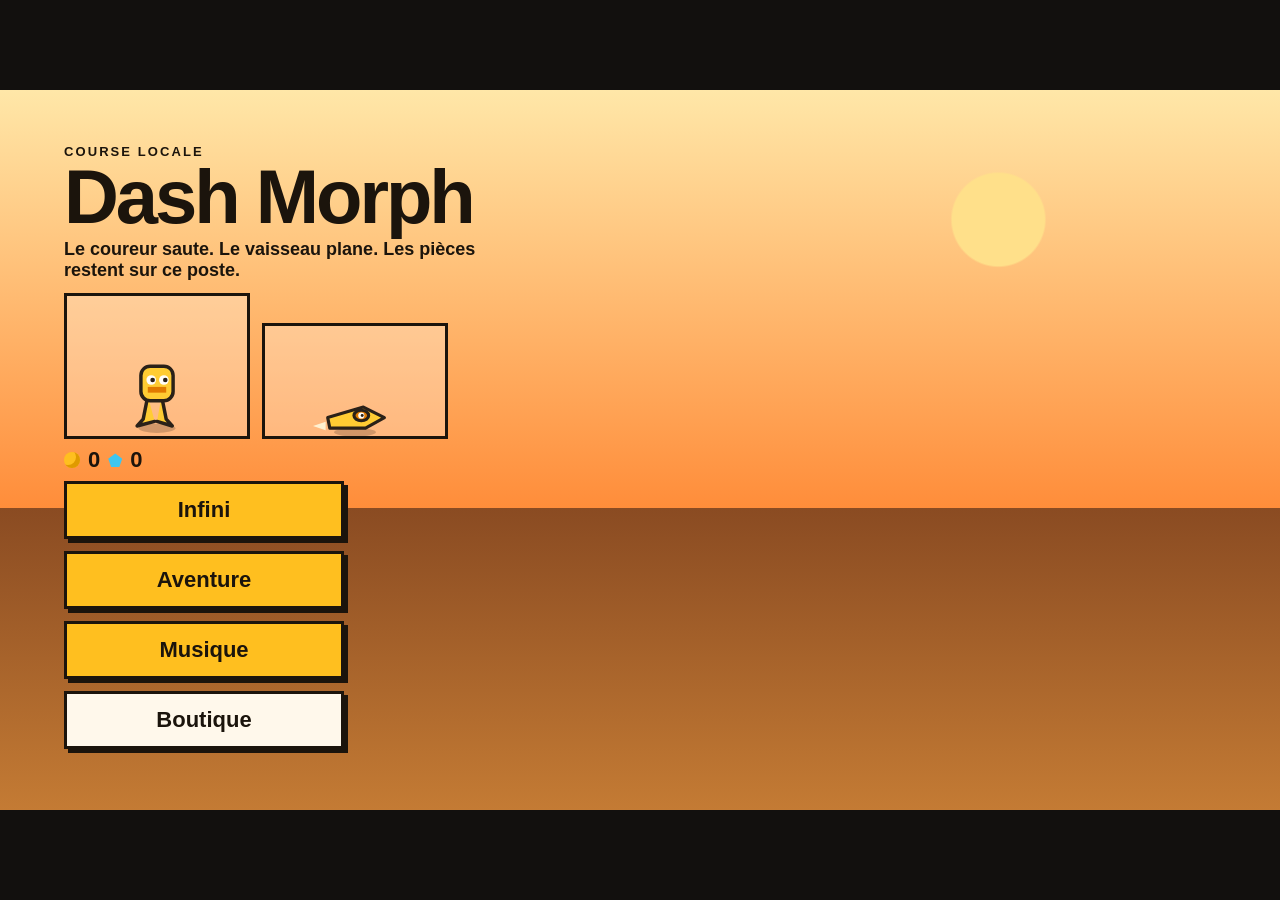
==== index.html @ 15accb62 "initial commit" ====
<!DOCTYPE html>
<html lang="fr">
<head>
  <meta charset="utf-8">
  <meta name="viewport" content="width=device-width, initial-scale=1, maximum-scale=1, user-scalable=no">
  <title>Dash Morph</title>
  <link rel="stylesheet" href="css/style.css">
</head>
<body>
  <div id="stage">
    <canvas id="game" width="1280" height="720"></canvas>

    <div id="hud" hidden>
      <div id="hud-left">
        <p id="hud-title">0 m</p>
        <p id="hud-sub">Désert</p>
        <p id="hud-status"></p>
      </div>
      <div id="hud-right">
        <div id="lives-wrap"><span class="heart" aria-hidden="true"></span><span id="lives">0</span><span id="life-pop">-1</span></div>
        <div id="coins-wrap"><span class="coin" aria-hidden="true"></span><span id="coins">0</span></div>
        <div id="gems-wrap"><span class="gem" aria-hidden="true"></span><span id="gems">0</span></div>
        <button id="btn-pause" type="button" aria-label="Pause"><span></span><span></span></button>
      </div>
    </div>

    <section id="screen-menu">
      <div class="poster">
        <p class="eyebrow">Course locale</p>
        <h1>Dash Morph</h1>
        <p class="lead">Le coureur saute. Le vaisseau plane. Les pièces restent sur ce poste.</p>
        <div class="previews">
          <canvas id="preview" width="180" height="140"></canvas>
          <canvas id="preview-ship" width="180" height="110"></canvas>
        </div>
        <p id="menu-equipped" class="equipped"></p>
        <p class="purse"><span class="coin"></span><span id="menu-coins">0</span><span class="gem"></span><span id="menu-gems">0</span></p>
        <div class="menu-actions">
          <button id="btn-endless" type="button">Infini</button>
          <button id="btn-adventure" type="button">Aventure</button>
          <button id="btn-tempo" type="button">Musique</button>
          <button id="btn-shop" type="button" class="ghost">Boutique</button>
        </div>
      </div>
    </section>

    <section id="screen-levels" hidden>
      <div class="panel panel-wide">
        <header class="panel-head">
          <button id="btn-levels-back" type="button" class="back">Retour</button>
          <h2>Aventure</h2>
        </header>
        <p id="level-note"></p>
        <div id="level-list"></div>
        <div class="shop-pages">
          <button id="btn-level-prev" type="button">Précédente</button>
          <p id="level-page">Niveaux · 1 / 3</p>
          <button id="btn-level-next" type="button">Suivante</button>
        </div>
      </div>
    </section>

    <section id="screen-tempo" hidden>
      <div class="panel panel-wide">
        <header class="panel-head">
          <button id="btn-tempo-back" type="button" class="back">Retour</button>
          <h2>Musique</h2>
        </header>
        <p id="tempo-note"></p>
        <div id="tempo-list"></div>
        <div class="shop-pages">
          <button id="btn-tempo-prev" type="button">Précédente</button>
          <p id="tempo-page">Mondes · 1 / 3</p>
          <button id="btn-tempo-next" type="button">Suivante</button>
        </div>
      </div>
    </section>

    <section id="screen-shop" hidden>
      <div class="panel panel-wide">
        <header class="panel-head">
          <button id="btn-shop-back" type="button" class="back">Retour</button>
          <h2>Boutique</h2>
          <p class="purse"><span class="coin"></span><span id="shop-coins">0</span><span class="gem"></span><span id="shop-gems">0</span></p>
        </header>
        <p id="shop-note"></p>
        <div id="shop-grid"></div>
        <div class="shop-pages">
          <button id="btn-shop-prev" type="button">Précédente</button>
          <p id="shop-page">Skins · 1 / 2</p>
          <button id="btn-shop-next" type="button">Suivante</button>
        </div>
      </div>
    </section>

    <div id="action-dock" hidden>
      <div class="stack">
        <p id="dock-title">Pause</p>
        <p id="dock-prime" hidden></p>
        <button id="btn-resume" type="button" hidden>Reprendre</button>
        <div class="row">
          <button id="btn-restart" type="button"><span>Recommencer</span><svg viewBox="0 0 24 24" aria-hidden="true"><path d="M12 3.2c4.4 0 7.4 2.7 7.4 6.4 0 3.3-2.3 5.5-5.2 5.5-2.5 0-4.2-1.5-4.2-3.3 0-1.6 1.2-2.7 2.7-2.7 1.2 0 2.1.7 2.1 1.7"/><path d="M17.4 5.8l2.6-2.5.15 3.4"/></svg></button>
          <button id="btn-quit" type="button">Quitter</button>
        </div>
      </div>
    </div>

    <div id="clear-dock" hidden>
      <div class="stack">
        <p id="clear-title">Niveau réussi</p>
        <p id="clear-sub"></p>
        <p id="clear-prime"></p>
        <div class="row">
          <button id="btn-replay" type="button">Rejouer</button>
          <button id="btn-next" type="button">Niveau suivant</button>
        </div>
        <button id="btn-clear-menu" type="button" class="ghost">Menu</button>
      </div>
    </div>
  </div>
  <script src="js/save.js"></script>
  <script src="js/shop.js"></script>
  <script src="js/player.js"></script>
  <script src="js/world.js"></script>
  <script src="js/music.js"></script>
  <script src="js/bonuses.js"></script>
  <script src="js/slingshot.js"></script>
  <script src="js/ui.js"></script>
  <script src="js/game.js"></script>
  <script src="js/main.js"></script>
</body>
</html>
---- css/style.css ----
* { box-sizing: border-box; }
[hidden] { display: none !important; }
html, body { margin: 0; height: 100%; background: #12100e; overflow: hidden; }
body { font-family: "Trebuchet MS", "Segoe UI", sans-serif; color: #1b140c; }
button, p { font-family: inherit; }
button { cursor: pointer; }
#stage {
  position: absolute;
  width: 1280px;
  height: 720px;
  transform-origin: top left;
  background: #1a120c;
  overflow: hidden;
  user-select: none;
  touch-action: none;
}
#game { display: block; width: 1280px; height: 720px; background: #87c6e8; }
#hud, #screen-menu, #screen-levels, #screen-tempo, #screen-shop, #action-dock, #clear-dock {
  position: absolute;
  inset: 0;
}
#hud { pointer-events: none; z-index: 5; }
#hud-left {
  position: absolute;
  top: 18px;
  left: 22px;
  color: #1b140c;
  background: rgba(255, 248, 235, 0.92);
  border: 3px solid #1b140c;
  box-shadow: 4px 4px 0 #1b140c;
  padding: 8px 12px 10px;
  max-width: 460px;
}
#hud-title { margin: 0; font-size: 32px; font-weight: 800; letter-spacing: 0.02em; }
#hud-sub, #hud-status { margin: 2px 0 0; font-size: 16px; font-weight: 700; }
#hud-status { font-weight: 600; opacity: 0.85; }
#hud-right {
  position: absolute;
  top: 16px;
  right: 16px;
  display: flex;
  align-items: center;
  gap: 10px;
  pointer-events: auto;
}
#lives-wrap { position: relative; }
#life-pop {
  display: none;
  position: absolute;
  left: 100%;
  top: 8px;
  margin-left: 6px;
  color: #ff4d6d;
  font-weight: 800;
  font-size: 22px;
  pointer-events: none;
}
#life-pop.is-pop { display: block; animation: life-drop 0.7s ease-out forwards; }
@keyframes life-drop {
  0% { opacity: 1; transform: translateY(0); }
  100% { opacity: 0; transform: translateY(16px); }
}
#lives-wrap, #coins-wrap, #gems-wrap {
  display: flex;
  align-items: center;
  gap: 8px;
  min-width: 74px;
  height: 52px;
  padding: 0 12px;
  background: rgba(255, 248, 235, 0.92);
  border: 3px solid #1b140c;
  box-shadow: 4px 4px 0 #1b140c;
  font-weight: 800;
  font-size: 22px;
}
.heart, .coin { width: 16px; height: 16px; display: inline-block; position: relative; }
.heart { background: #ff4d6d; transform: rotate(-45deg); margin-right: 4px; }
.heart::before, .heart::after {
  content: "";
  position: absolute;
  width: 16px;
  height: 16px;
  background: #ff4d6d;
  border-radius: 50%;
}
.heart::before { top: -8px; left: 0; }
.heart::after { left: 8px; top: 0; }
.coin { border-radius: 50%; background: #ffbf1f; box-shadow: inset -4px -3px 0 #e09a00; }
.gem {
  width: 14px;
  height: 14px;
  background: #3ec6ef;
  clip-path: polygon(50% 0, 100% 38%, 78% 100%, 22% 100%, 0 38%);
}
#btn-pause {
  width: 52px;
  height: 52px;
  display: flex;
  align-items: center;
  justify-content: center;
  gap: 5px;
  border: 3px solid #1b140c;
  background: #fff8eb;
  box-shadow: 4px 4px 0 #1b140c;
}
#btn-pause span { width: 5px; height: 18px; background: #1b140c; display: block; }
#screen-menu, #screen-levels, #screen-tempo, #screen-shop, #action-dock, #clear-dock { z-index: 4; }
#screen-levels, #screen-tempo, #screen-shop {
  background: linear-gradient(#ffe7a8, #f0a05a 62%, #c47b34);
}
#screen-menu {
  background:
    radial-gradient(circle at 78% 18%, #ffe08a 0 46px, transparent 48px),
    linear-gradient(#ffe7a8, #ff8d3a 58%, #8a4b22 58%, #c47b34);
}
.poster { width: 460px; margin: 54px 0 0 64px; }
.eyebrow { margin: 0; font-weight: 800; letter-spacing: 0.16em; text-transform: uppercase; font-size: 13px; }
h1 { margin: 4px 0 8px; font-size: 76px; line-height: 0.9; letter-spacing: -0.04em; }
.lead { margin: 0 0 12px; max-width: 420px; font-size: 18px; font-weight: 700; }
.previews { display: flex; gap: 12px; align-items: flex-end; }
.previews canvas, .shop-card canvas { background: rgba(255,255,255,0.28); border: 3px solid #1b140c; }
.equipped { margin: 8px 0; font-weight: 800; }
.purse { display: flex; align-items: center; gap: 8px; font-weight: 800; font-size: 22px; margin: 0; }
.menu-actions { display: flex; flex-direction: column; gap: 12px; width: 280px; margin-top: 8px; }
button {
  border: 3px solid #1b140c;
  background: #ffbf1f;
  color: #1b140c;
  font-weight: 800;
  font-size: 22px;
  min-height: 58px;
  padding: 0 18px;
  box-shadow: 4px 4px 0 #1b140c;
}
button:active { transform: translate(2px, 2px); box-shadow: 2px 2px 0 #1b140c; }
button:disabled { background: #c8bbaa; color: #6d6258; box-shadow: none; cursor: default; }
button.ghost, #btn-quit, #btn-clear-menu { background: #fff8eb; }
#btn-resume { background: #8ee06a; min-width: 220px; }
.panel {
  width: 560px;
  margin: 48px auto;
  background: #fff8eb;
  border: 4px solid #1b140c;
  box-shadow: 8px 8px 0 #1b140c;
  padding: 18px;
}
.panel-wide { width: 920px; }
.panel-head { display: flex; align-items: center; gap: 16px; }
.panel-head h2 { margin: 0; flex: 1; font-size: 32px; }
.back { background: #fff; }
#level-note, #tempo-note { min-height: 22px; margin: 8px 0 0; font-weight: 800; }
#level-list, #tempo-list { display: grid; grid-template-columns: repeat(4, 1fr); gap: 12px; margin-top: 12px; }
#level-list .level-btn, #tempo-list .level-btn { min-height: 84px; }
.level-btn {
  display: flex;
  align-items: center;
  gap: 14px;
  text-align: left;
  background: #fff;
  box-shadow: inset 8px 0 0 var(--stripe, #ffbf1f), 4px 4px 0 #1b140c;
}
.lvl-index { font-size: 28px; width: 36px; }
.lvl-copy { display: flex; flex-direction: column; }
.lvl-copy em { font-style: normal; font-size: 14px; font-weight: 700; }
#shop-grid { display: grid; grid-template-columns: repeat(4, 1fr); gap: 12px; margin-top: 12px; }
.shop-card {
  display: flex;
  flex-direction: column;
  align-items: center;
  gap: 4px;
  background: #fff;
  padding: 10px 8px 12px;
  font-size: 16px;
}
.shop-card em { font-style: normal; font-size: 14px; }
.shop-card.is-equipped { background: #ffe08a; }
.shop-card.is-poor { opacity: 0.72; }
#shop-note { min-height: 22px; margin: 8px 0 0; font-weight: 800; }
.shop-pages { display: flex; align-items: center; justify-content: space-between; gap: 12px; margin-top: 14px; }
.shop-pages p { margin: 0; font-weight: 800; }
.shop-pages button { min-height: 46px; background: #fff; }
#action-dock, #clear-dock {
  display: flex;
  align-items: center;
  justify-content: center;
  background: rgba(12, 9, 7, 0.5);
}
#action-dock[hidden], #clear-dock[hidden], #hud[hidden], section[hidden] { display: none !important; }
.stack { display: flex; flex-direction: column; align-items: center; gap: 14px; }
.row { display: flex; gap: 16px; }
#dock-title, #clear-title { margin: 0; color: #fff8eb; font-size: 42px; font-weight: 800; text-shadow: 3px 3px 0 #1b140c; }
#dock-prime, #clear-prime, #clear-sub { margin: 0; color: #fff8eb; font-weight: 800; font-size: 18px; }
#btn-restart { display: inline-flex; align-items: center; gap: 10px; }
#btn-restart svg { width: 22px; height: 22px; fill: none; stroke: currentColor; stroke-width: 2.4; stroke-linecap: round; stroke-linejoin: round; }
#btn-next, #btn-replay { min-width: 180px; }
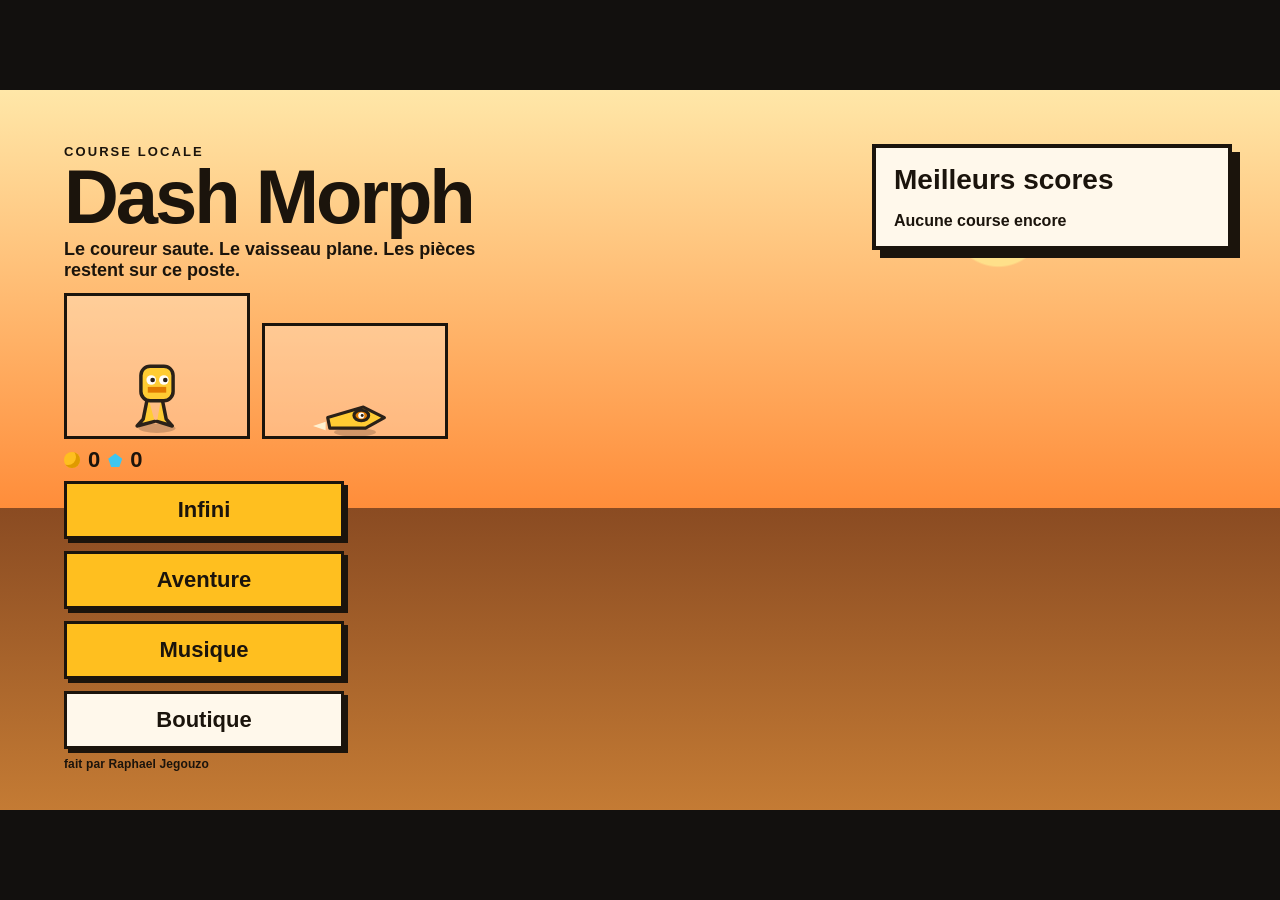
==== commit 9b37973b: "Record endless runs locally and give the course its new biomes. Co-authored-by: Cursor <cursoragent@" ====
--- a/index.html
+++ b/index.html
@@ -3,7 +3,45 @@
 <head>
   <meta charset="utf-8">
   <meta name="viewport" content="width=device-width, initial-scale=1, maximum-scale=1, user-scalable=no">
-  <title>Dash Morph</title>
+  <title>Dash Morph — jeu de course en vue de côté</title>
+  <meta name="description" content="Dash Morph est un jeu de course en vue de côté, jouable dans le navigateur. Courez, sautez et changez de forme dans trois modes : Infini, Aventure et Musique.">
+  <meta name="robots" content="index, follow">
+  <meta name="author" content="Raphifou18">
+  <link rel="canonical" href="https://raphifou18.github.io/dash-morph/">
+  <link rel="sitemap" type="application/xml" title="Sitemap" href="sitemap.xml">
+  <meta property="og:type" content="website">
+  <meta property="og:locale" content="fr_FR">
+  <meta property="og:site_name" content="Dash Morph">
+  <meta property="og:title" content="Dash Morph — jeu de course en vue de côté">
+  <meta property="og:description" content="Dash Morph est un jeu de course en vue de côté, jouable dans le navigateur. Courez, sautez et changez de forme dans trois modes : Infini, Aventure et Musique.">
+  <meta property="og:url" content="https://raphifou18.github.io/dash-morph/">
+  <meta name="twitter:card" content="summary">
+  <meta name="twitter:title" content="Dash Morph — jeu de course en vue de côté">
+  <meta name="twitter:description" content="Dash Morph est un jeu de course en vue de côté, jouable dans le navigateur. Courez, sautez et changez de forme dans trois modes : Infini, Aventure et Musique.">
+  <script type="application/ld+json">
+  {
+    "@context": "https://schema.org",
+    "@type": "VideoGame",
+    "name": "Dash Morph",
+    "url": "https://raphifou18.github.io/dash-morph/",
+    "description": "Jeu de course en vue de côté jouable dans le navigateur. Le personnage avance seulement si le joueur le décide. Trois modes : Infini, Aventure et Musique.",
+    "inLanguage": "fr",
+    "genre": ["Course", "Plateforme"],
+    "playMode": "SinglePlayer",
+    "applicationCategory": "Game",
+    "operatingSystem": "Web",
+    "isAccessibleForFree": true,
+    "author": {
+      "@type": "Person",
+      "name": "Raphifou18"
+    },
+    "offers": {
+      "@type": "Offer",
+      "price": "0",
+      "priceCurrency": "EUR"
+    }
+  }
+  </script>
   <link rel="stylesheet" href="css/style.css">
 </head>
 <body>
@@ -17,10 +55,13 @@
         <p id="hud-status"></p>
       </div>
       <div id="hud-right">
-        <div id="lives-wrap"><span class="heart" aria-hidden="true"></span><span id="lives">0</span><span id="life-pop">-1</span></div>
-        <div id="coins-wrap"><span class="coin" aria-hidden="true"></span><span id="coins">0</span></div>
-        <div id="gems-wrap"><span class="gem" aria-hidden="true"></span><span id="gems">0</span></div>
-        <button id="btn-pause" type="button" aria-label="Pause"><span></span><span></span></button>
+        <div id="hud-purse">
+          <div id="lives-wrap"><span class="heart" aria-hidden="true"></span><span id="lives">0</span><span id="life-pop">-1</span></div>
+          <div id="coins-wrap"><span class="coin" aria-hidden="true"></span><span id="coins">0</span></div>
+          <div id="gems-wrap"><span class="gem" aria-hidden="true"></span><span id="gems">0</span></div>
+          <button id="btn-pause" type="button" aria-label="Pause"><span></span><span></span></button>
+        </div>
+        <p id="hud-best" hidden>Record 0 m</p>
       </div>
     </div>
 
@@ -40,8 +81,13 @@
           <button id="btn-adventure" type="button">Aventure</button>
           <button id="btn-tempo" type="button">Musique</button>
           <button id="btn-shop" type="button" class="ghost">Boutique</button>
+          <p class="credit">fait par Raphael Jegouzo</p>
         </div>
       </div>
+      <aside class="scoreboard">
+        <h2>Meilleurs scores</h2>
+        <ol id="score-list"></ol>
+      </aside>
     </section>
 
     <section id="screen-levels" hidden>
@@ -96,6 +142,7 @@
     <div id="action-dock" hidden>
       <div class="stack">
         <p id="dock-title">Pause</p>
+        <p id="dock-score" hidden></p>
         <p id="dock-prime" hidden></p>
         <button id="btn-resume" type="button" hidden>Reprendre</button>
         <div class="row">
@@ -122,6 +169,7 @@
   <script src="js/shop.js"></script>
   <script src="js/player.js"></script>
   <script src="js/world.js"></script>
+  <script src="js/biomes.js"></script>
   <script src="js/music.js"></script>
   <script src="js/bonuses.js"></script>
   <script src="js/slingshot.js"></script>
--- a/css/style.css
+++ b/css/style.css
@@ -39,9 +39,28 @@
   top: 16px;
   right: 16px;
   display: flex;
+  flex-direction: column;
+  align-items: stretch;
+  gap: 8px;
+  pointer-events: auto;
+}
+#hud-purse {
+  display: flex;
   align-items: center;
   gap: 10px;
-  pointer-events: auto;
+}
+#hud-best {
+  margin: 0;
+  height: 40px;
+  display: flex;
+  align-items: center;
+  justify-content: center;
+  background: rgba(255, 248, 235, 0.92);
+  border: 3px solid #1b140c;
+  box-shadow: 4px 4px 0 #1b140c;
+  font-weight: 800;
+  font-size: 20px;
+  letter-spacing: 0.02em;
 }
 #lives-wrap { position: relative; }
 #life-pop {
@@ -122,6 +141,31 @@
 .equipped { margin: 8px 0; font-weight: 800; }
 .purse { display: flex; align-items: center; gap: 8px; font-weight: 800; font-size: 22px; margin: 0; }
 .menu-actions { display: flex; flex-direction: column; gap: 12px; width: 280px; margin-top: 8px; }
+.credit { margin: -4px 0 0; font-size: 12px; font-weight: 700; letter-spacing: 0.01em; }
+.scoreboard {
+  position: absolute;
+  top: 54px;
+  right: 48px;
+  width: 360px;
+  background: #fff8eb;
+  border: 4px solid #1b140c;
+  box-shadow: 8px 8px 0 #1b140c;
+  padding: 16px 18px 8px;
+}
+.scoreboard h2 { margin: 0 0 8px; font-size: 28px; }
+.scoreboard ol { list-style: none; margin: 0; padding: 0; }
+.scoreboard li {
+  display: grid;
+  grid-template-columns: 28px 1fr auto;
+  gap: 10px;
+  align-items: baseline;
+  font-weight: 800;
+  font-size: 20px;
+  padding: 8px 0;
+  border-top: 3px solid #1b140c;
+}
+.scoreboard li:first-child { border-top: 0; }
+.scoreboard li.empty { display: block; font-size: 16px; border-top: 0; }
 button {
   border: 3px solid #1b140c;
   background: #ffbf1f;
@@ -189,7 +233,7 @@
 .stack { display: flex; flex-direction: column; align-items: center; gap: 14px; }
 .row { display: flex; gap: 16px; }
 #dock-title, #clear-title { margin: 0; color: #fff8eb; font-size: 42px; font-weight: 800; text-shadow: 3px 3px 0 #1b140c; }
-#dock-prime, #clear-prime, #clear-sub { margin: 0; color: #fff8eb; font-weight: 800; font-size: 18px; }
+#dock-prime, #dock-score, #clear-prime, #clear-sub { margin: 0; color: #fff8eb; font-weight: 800; font-size: 18px; }
 #btn-restart { display: inline-flex; align-items: center; gap: 10px; }
 #btn-restart svg { width: 22px; height: 22px; fill: none; stroke: currentColor; stroke-width: 2.4; stroke-linecap: round; stroke-linejoin: round; }
 #btn-next, #btn-replay { min-width: 180px; }
